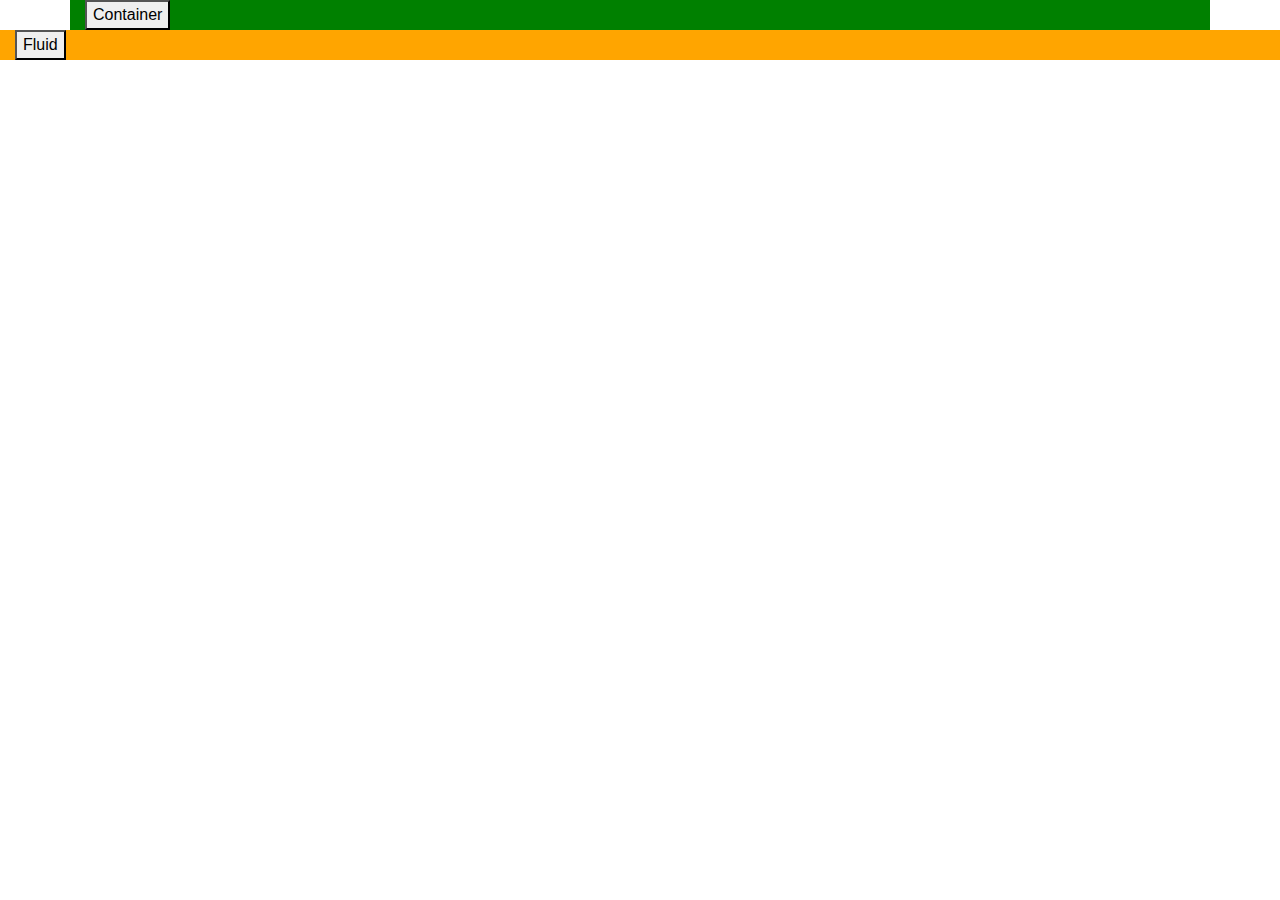
==== index.html @ 2c4f68a3 "container+fluid" ====
<!doctype html>
<html lang="nl">

<head>
    <meta charset="utf-8">
    <title>Bootstrap!</title>
    <meta name="viewport" content="width=device-width, initial-scale=1">
    <link rel="stylesheet" href="https://stackpath.bootstrapcdn.com/bootstrap/4.3.1/css/bootstrap.min.css"
        integrity="sha384-ggOyR0iXCbMQv3Xipma34MD+dH/1fQ784/j6cY/iJTQUOhcWr7x9JvoRxT2MZw1T" crossorigin="anonymous">
        <link rel="stylesheet" href="site.css" />
</head>

<body>
    <div class="container" id="containernormal">
        <!-- Content here -->
        <button>Container</button>
      </div>

      <div class="container-fluid" id="containerfluid">
        <!-- Content here -->
        <button>Fluid</button>
      </div>

    <script src="https://code.jquery.com/jquery-3.3.1.slim.min.js"
        integrity="sha384-q8i/X+965DzO0rT7abK41JStQIAqVgRVzpbzo5smXKp4YfRvH+8abtTE1Pi6jizo"
        crossorigin="anonymous"></script>
    <script src="https://cdnjs.cloudflare.com/ajax/libs/popper.js/1.14.7/umd/popper.min.js"
        integrity="sha384-UO2eT0CpHqdSJQ6hJty5KVphtPhzWj9WO1clHTMGa3JDZwrnQq4sF86dIHNDz0W1"
        crossorigin="anonymous"></script>
    <script src="https://stackpath.bootstrapcdn.com/bootstrap/4.3.1/js/bootstrap.min.js"
        integrity="sha384-JjSmVgyd0p3pXB1rRibZUAYoIIy6OrQ6VrjIEaFf/nJGzIxFDsf4x0xIM+B07jRM"
        crossorigin="anonymous"></script>
</body>

</html>
---- site.css ----
#containernormal {
    background-color: green;
}

#containerfluid {
    background-color: orange;
}
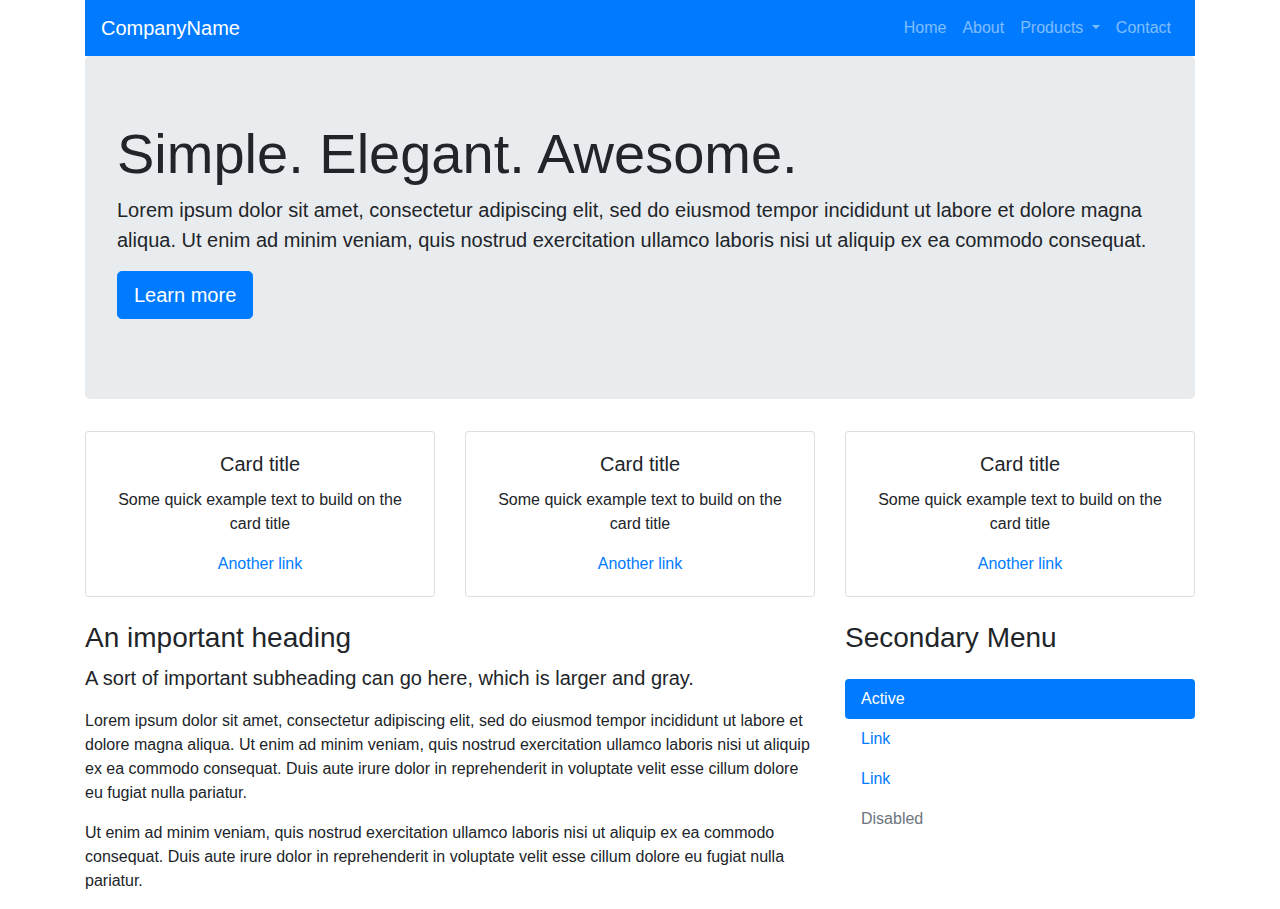
==== commit 6b63caa0: "bootstrap example" ====
--- a/index.html
+++ b/index.html
@@ -7,19 +7,128 @@
     <meta name="viewport" content="width=device-width, initial-scale=1">
     <link rel="stylesheet" href="https://stackpath.bootstrapcdn.com/bootstrap/4.3.1/css/bootstrap.min.css"
         integrity="sha384-ggOyR0iXCbMQv3Xipma34MD+dH/1fQ784/j6cY/iJTQUOhcWr7x9JvoRxT2MZw1T" crossorigin="anonymous">
-        <link rel="stylesheet" href="site.css" />
+    <link rel="stylesheet" href="site.css" />
 </head>
 
 <body>
-    <div class="container" id="containernormal">
-        <!-- Content here -->
-        <button>Container</button>
-      </div>
 
-      <div class="container-fluid" id="containerfluid">
-        <!-- Content here -->
-        <button>Fluid</button>
-      </div>
+
+    <div class="container">
+        <nav class="navbar navbar-expand-lg navbar-dark bg-primary">
+            <a class="navbar-brand" href="#">CompanyName</a>
+            <button class="navbar-toggler" type="button" data-toggle="collapse" data-target=".navbar-collapse"
+                aria-controls="navbarSupportedContent">
+                <span class="navbar-toggler-icon"></span>
+            </button>
+            <div class="collapse navbar-collapse">
+                <ul class="navbar-nav ml-auto">
+                    <li class="nav-item">
+                        <a class="nav-link" href="#">Home</a>
+                    </li>
+                    <li class="nav-item">
+                        <a class="nav-link" href="#">About</a>
+                    </li>
+                    <li class="nav-item dropdown">
+                        <a class="nav-link dropdown-toggle" href="#" id="navbarDropdown" data-toggle="dropdown">
+                            Products
+                        </a>
+                        <div class="dropdown-menu">
+                            <a class="dropdown-item" href="#">Product 1</a>
+                            <a class="dropdown-item" href="#">Product 2</a>
+                            <div class="dropdown-divider"></div>
+                            <a class="dropdown-item" href="#">Another Product</a>
+                        </div>
+                    </li>
+                    <li class="nav-item">
+                        <a class="nav-link" href="#">Contact</a>
+                    </li>
+                </ul>
+            </div>
+        </nav>
+
+        <div class="jumbotron">
+            <h1 class="display-4">Simple. Elegant. Awesome.</h1>
+            <p class="lead">Lorem ipsum dolor sit amet, consectetur adipiscing elit, sed do eiusmod tempor incididunt ut
+                labore et dolore magna aliqua. Ut enim ad minim veniam, quis nostrud exercitation ullamco laboris nisi
+                ut aliquip ex ea commodo consequat. </p>
+            <p class="lead">
+                <a class="btn btn-primary btn-lg" href="#" role="button">Learn more</a>
+            </p>
+        </div>
+
+        <div class="row">
+            <div class="col col-sm-12 col-md-4">
+                <div class="card mb-4">
+                    <div class="card-body text-center">
+                        <h5 class="card-title">Card title</h5>
+                        <p class="card-text">Some quick example text to build on the card title</p>
+                        <a href="#" class="card-link">Another link</a>
+                    </div>
+                </div>
+            </div>
+            <div class="col">
+                <div class="card">
+                    <div class="card-body text-center">
+                        <h5 class="card-title">Card title</h5>
+                        <p class="card-text">Some quick example text to build on the card title</p>
+                        <a href="#" class="card-link">Another link</a>
+                    </div>
+                </div>
+            </div>
+            <div class="col">
+                <div class="card">
+                    <div class="card-body text-center">
+                        <h5 class="card-title">Card title</h5>
+                        <p class="card-text">Some quick example text to build on the card title</p>
+                        <a href="#" class="card-link">Another link</a>
+                    </div>
+                </div>
+            </div>
+        </div>
+        <div class="row mt-sm-4 mt-md-0">
+            <div class="col-sm-12 col-md-8 text-sm-center text-md-left">
+                <h3>An important heading</h3>
+                <p class="lead">A sort of important subheading can go here, which is larger and gray.</p>
+
+                <p>Lorem ipsum dolor sit amet, consectetur adipiscing elit, sed do eiusmod tempor incididunt ut labore
+                    et dolore magna aliqua. Ut enim ad minim veniam, quis nostrud exercitation ullamco laboris nisi ut
+                    aliquip ex ea commodo consequat. Duis aute irure dolor in reprehenderit in voluptate velit esse
+                    cillum dolore eu fugiat nulla pariatur.</p>
+                <p>Ut enim ad minim veniam, quis nostrud exercitation ullamco laboris nisi ut aliquip ex ea commodo
+                    consequat. Duis aute irure dolor in reprehenderit in voluptate velit esse cillum dolore eu fugiat
+                    nulla pariatur.</p>
+            </div>
+
+            <div class="col-sm-12 col-md-4">
+                <h3 class="mb-4">Secondary Menu</h3>
+
+                <ul class="nav flex-column nav-pills">
+                    <li class="nav-item">
+                        <a class="nav-link active" href="#">Active</a>
+                    </li>
+                    <li class="nav-item">
+                        <a class="nav-link" href="#">Link</a>
+                    </li>
+                    <li class="nav-item">
+                        <a class="nav-link" href="#">Link</a>
+                    </li>
+                    <li class="nav-item">
+                        <a class="nav-link disabled" href="#">Disabled</a>
+                    </li>
+                </ul>
+            </div>
+        </div>
+    </div>
+
+
+
+
+
+
+
+
+
+
 
     <script src="https://code.jquery.com/jquery-3.3.1.slim.min.js"
         integrity="sha384-q8i/X+965DzO0rT7abK41JStQIAqVgRVzpbzo5smXKp4YfRvH+8abtTE1Pi6jizo"
